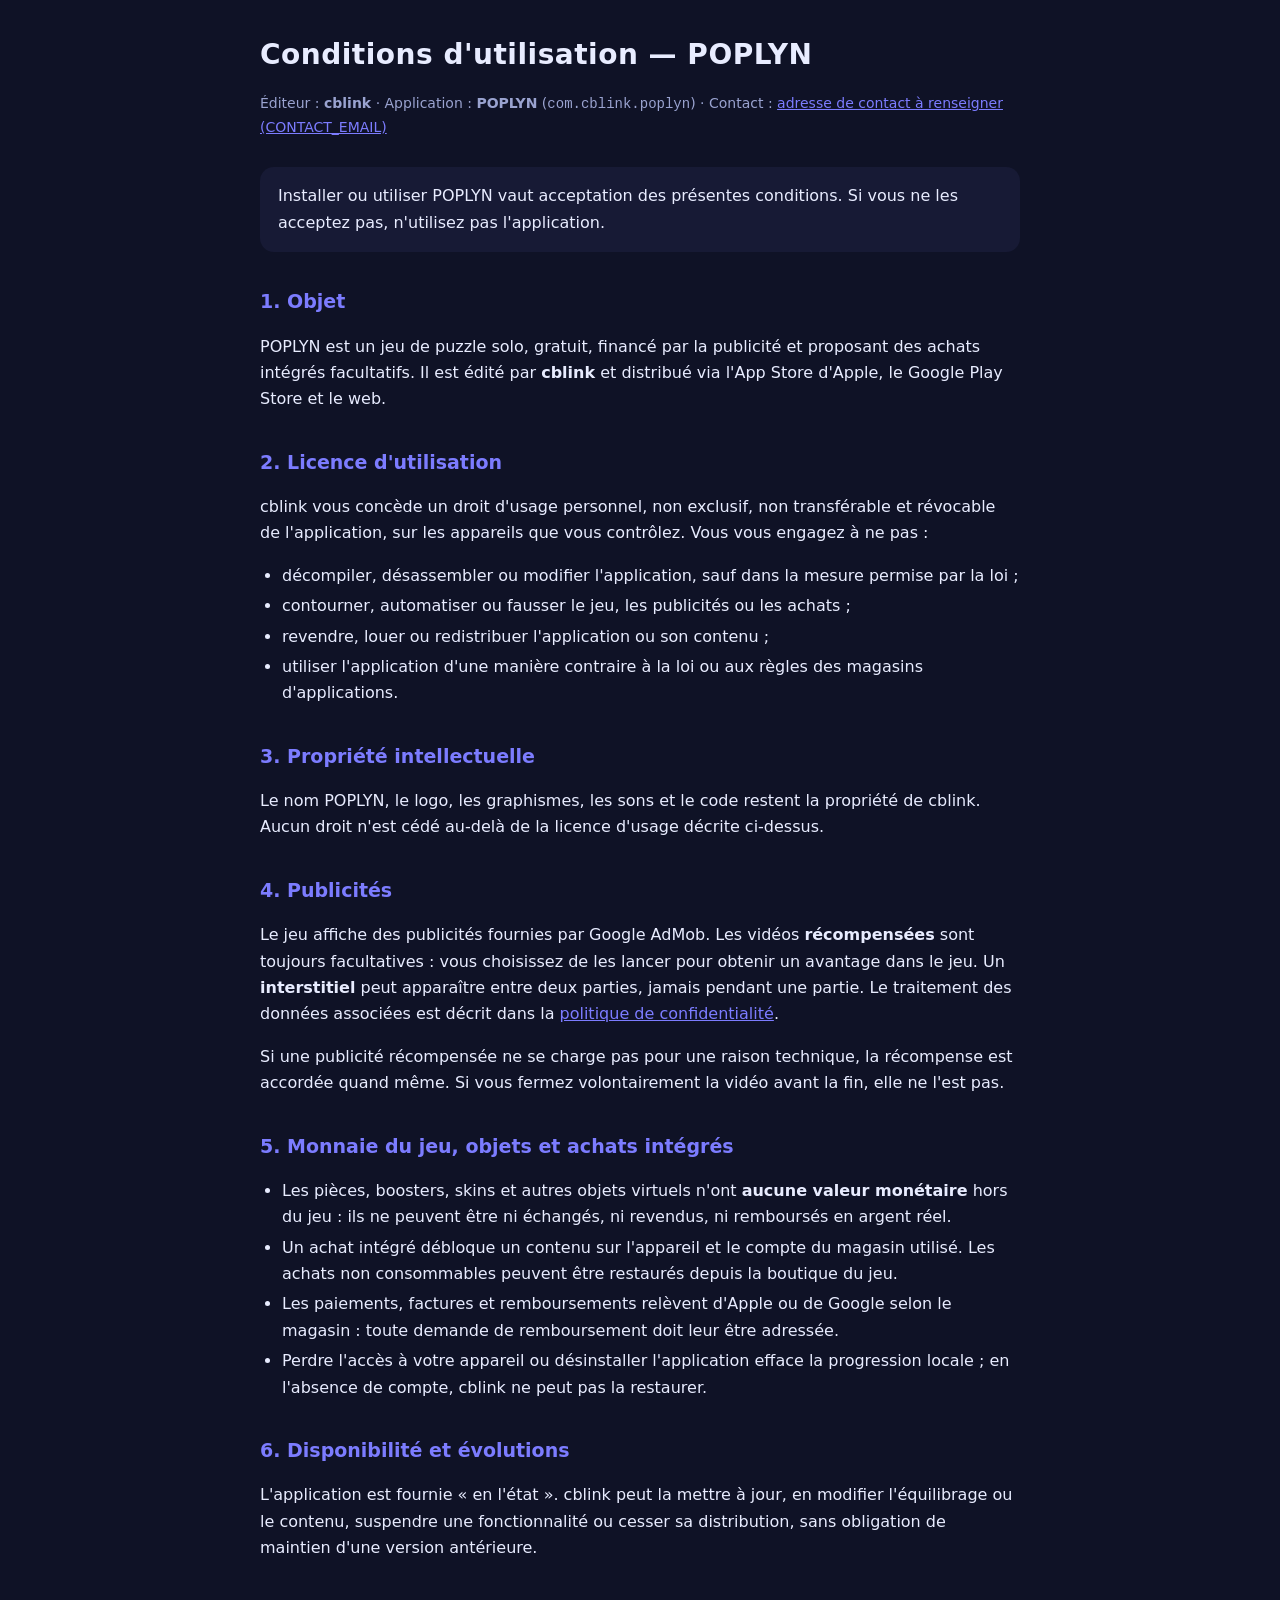
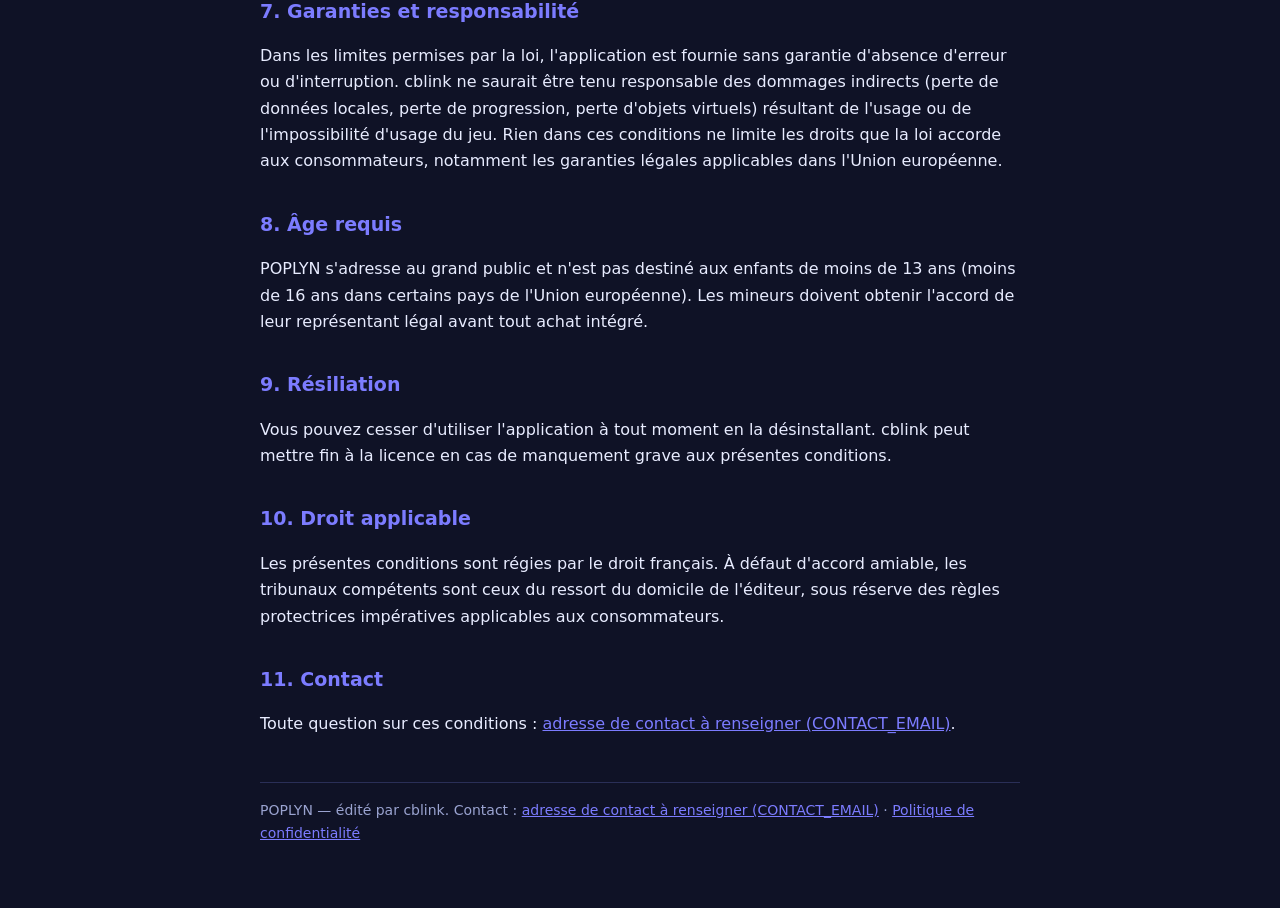
==== terms.html @ f597fe5f "deploy: POPLYN PWA (build web depuis poplyn main f79928b)" ====
<!doctype html>
<html lang="fr">
<head>
<meta charset="utf-8" />
<meta name="viewport" content="width=device-width, initial-scale=1" />
<meta name="theme-color" content="#0f1226" />
<meta name="robots" content="index, follow" />
<meta name="description" content="Conditions d'utilisation de POPLYN (cblink) : licence, publicités, achats intégrés, garanties, droit applicable." />
<title>POPLYN — Conditions d'utilisation</title>
<!-- Page autonome : aucune ressource externe, aucun script, aucun cookie.
     `adresse de contact à renseigner (CONTACT_EMAIL)` est remplacé au build par tools/build-web.mjs. -->
<style>
  :root { --bg:#0f1226; --card:#171a35; --fg:#e8ecff; --dim:#9aa3d0; --accent:#7c7cff; }
  * { box-sizing: border-box; }
  body { margin:0; padding:32px 20px 64px; background:var(--bg); color:var(--fg);
         font:16px/1.65 system-ui, -apple-system, "Segoe UI", Roboto, sans-serif; }
  main { max-width:760px; margin:0 auto; }
  h1 { font-size:28px; margin:0 0 4px; letter-spacing:.5px; }
  h2 { font-size:19px; margin:34px 0 8px; color:var(--accent); }
  .meta { color:var(--dim); font-size:14px; margin-bottom:28px; }
  a { color:var(--accent); }
  ul { padding-left:22px; }
  li { margin:4px 0; }
  .card { background:var(--card); border-radius:14px; padding:16px 18px; margin:18px 0; }
  footer { color:var(--dim); font-size:14px; margin-top:44px; border-top:1px solid #2a2f57; padding-top:16px; }
</style>
</head>
<body>
<main>

<h1>Conditions d'utilisation — POPLYN</h1>
<p class="meta">Éditeur : <b>cblink</b> · Application : <b>POPLYN</b>
(<code>com.cblink.poplyn</code>) · Contact : <a href="mailto:adresse de contact à renseigner (CONTACT_EMAIL)">adresse de contact à renseigner (CONTACT_EMAIL)</a></p>

<div class="card">
  Installer ou utiliser POPLYN vaut acceptation des présentes conditions. Si vous
  ne les acceptez pas, n'utilisez pas l'application.
</div>

<h2>1. Objet</h2>
<p>
  POPLYN est un jeu de puzzle solo, gratuit, financé par la publicité et proposant
  des achats intégrés facultatifs. Il est édité par <b>cblink</b> et distribué via
  l'App Store d'Apple, le Google Play Store et le web.
</p>

<h2>2. Licence d'utilisation</h2>
<p>
  cblink vous concède un droit d'usage personnel, non exclusif, non
  transférable et révocable de l'application, sur les appareils que vous
  contrôlez. Vous vous engagez à ne pas :
</p>
<ul>
  <li>décompiler, désassembler ou modifier l'application, sauf dans la mesure
      permise par la loi ;</li>
  <li>contourner, automatiser ou fausser le jeu, les publicités ou les achats ;</li>
  <li>revendre, louer ou redistribuer l'application ou son contenu ;</li>
  <li>utiliser l'application d'une manière contraire à la loi ou aux règles des
      magasins d'applications.</li>
</ul>

<h2>3. Propriété intellectuelle</h2>
<p>
  Le nom POPLYN, le logo, les graphismes, les sons et le code restent la
  propriété de cblink. Aucun droit n'est cédé au-delà de la licence d'usage
  décrite ci-dessus.
</p>

<h2>4. Publicités</h2>
<p>
  Le jeu affiche des publicités fournies par Google AdMob. Les vidéos
  <b>récompensées</b> sont toujours facultatives : vous choisissez de les lancer
  pour obtenir un avantage dans le jeu. Un <b>interstitiel</b> peut apparaître
  entre deux parties, jamais pendant une partie. Le traitement des données
  associées est décrit dans la
  <a href="privacy.html">politique de confidentialité</a>.
</p>
<p>
  Si une publicité récompensée ne se charge pas pour une raison technique, la
  récompense est accordée quand même. Si vous fermez volontairement la vidéo
  avant la fin, elle ne l'est pas.
</p>

<h2>5. Monnaie du jeu, objets et achats intégrés</h2>
<ul>
  <li>Les pièces, boosters, skins et autres objets virtuels n'ont <b>aucune valeur
      monétaire</b> hors du jeu : ils ne peuvent être ni échangés, ni revendus,
      ni remboursés en argent réel.</li>
  <li>Un achat intégré débloque un contenu sur l'appareil et le compte du magasin
      utilisé. Les achats non consommables peuvent être restaurés depuis la
      boutique du jeu.</li>
  <li>Les paiements, factures et remboursements relèvent d'Apple ou de Google
      selon le magasin : toute demande de remboursement doit leur être adressée.</li>
  <li>Perdre l'accès à votre appareil ou désinstaller l'application efface la
      progression locale ; en l'absence de compte, cblink ne peut pas la
      restaurer.</li>
</ul>

<h2>6. Disponibilité et évolutions</h2>
<p>
  L'application est fournie « en l'état ». cblink peut la mettre à jour, en
  modifier l'équilibrage ou le contenu, suspendre une fonctionnalité ou cesser sa
  distribution, sans obligation de maintien d'une version antérieure.
</p>

<h2>7. Garanties et responsabilité</h2>
<p>
  Dans les limites permises par la loi, l'application est fournie sans garantie
  d'absence d'erreur ou d'interruption. cblink ne saurait être tenu responsable
  des dommages indirects (perte de données locales, perte de progression, perte
  d'objets virtuels) résultant de l'usage ou de l'impossibilité d'usage du jeu.
  Rien dans ces conditions ne limite les droits que la loi accorde aux
  consommateurs, notamment les garanties légales applicables dans l'Union
  européenne.
</p>

<h2>8. Âge requis</h2>
<p>
  POPLYN s'adresse au grand public et n'est pas destiné aux enfants de moins de
  13 ans (moins de 16 ans dans certains pays de l'Union européenne). Les mineurs
  doivent obtenir l'accord de leur représentant légal avant tout achat intégré.
</p>

<h2>9. Résiliation</h2>
<p>
  Vous pouvez cesser d'utiliser l'application à tout moment en la désinstallant.
  cblink peut mettre fin à la licence en cas de manquement grave aux présentes
  conditions.
</p>

<h2>10. Droit applicable</h2>
<p>
  Les présentes conditions sont régies par le droit français. À défaut d'accord
  amiable, les tribunaux compétents sont ceux du ressort du domicile de
  l'éditeur, sous réserve des règles protectrices impératives applicables aux
  consommateurs.
</p>

<h2>11. Contact</h2>
<p>
  Toute question sur ces conditions :
  <a href="mailto:adresse de contact à renseigner (CONTACT_EMAIL)">adresse de contact à renseigner (CONTACT_EMAIL)</a>.
</p>

<footer>
  POPLYN — édité par cblink. Contact :
  <a href="mailto:adresse de contact à renseigner (CONTACT_EMAIL)">adresse de contact à renseigner (CONTACT_EMAIL)</a> ·
  <a href="privacy.html">Politique de confidentialité</a>
</footer>

</main>
</body>
</html>
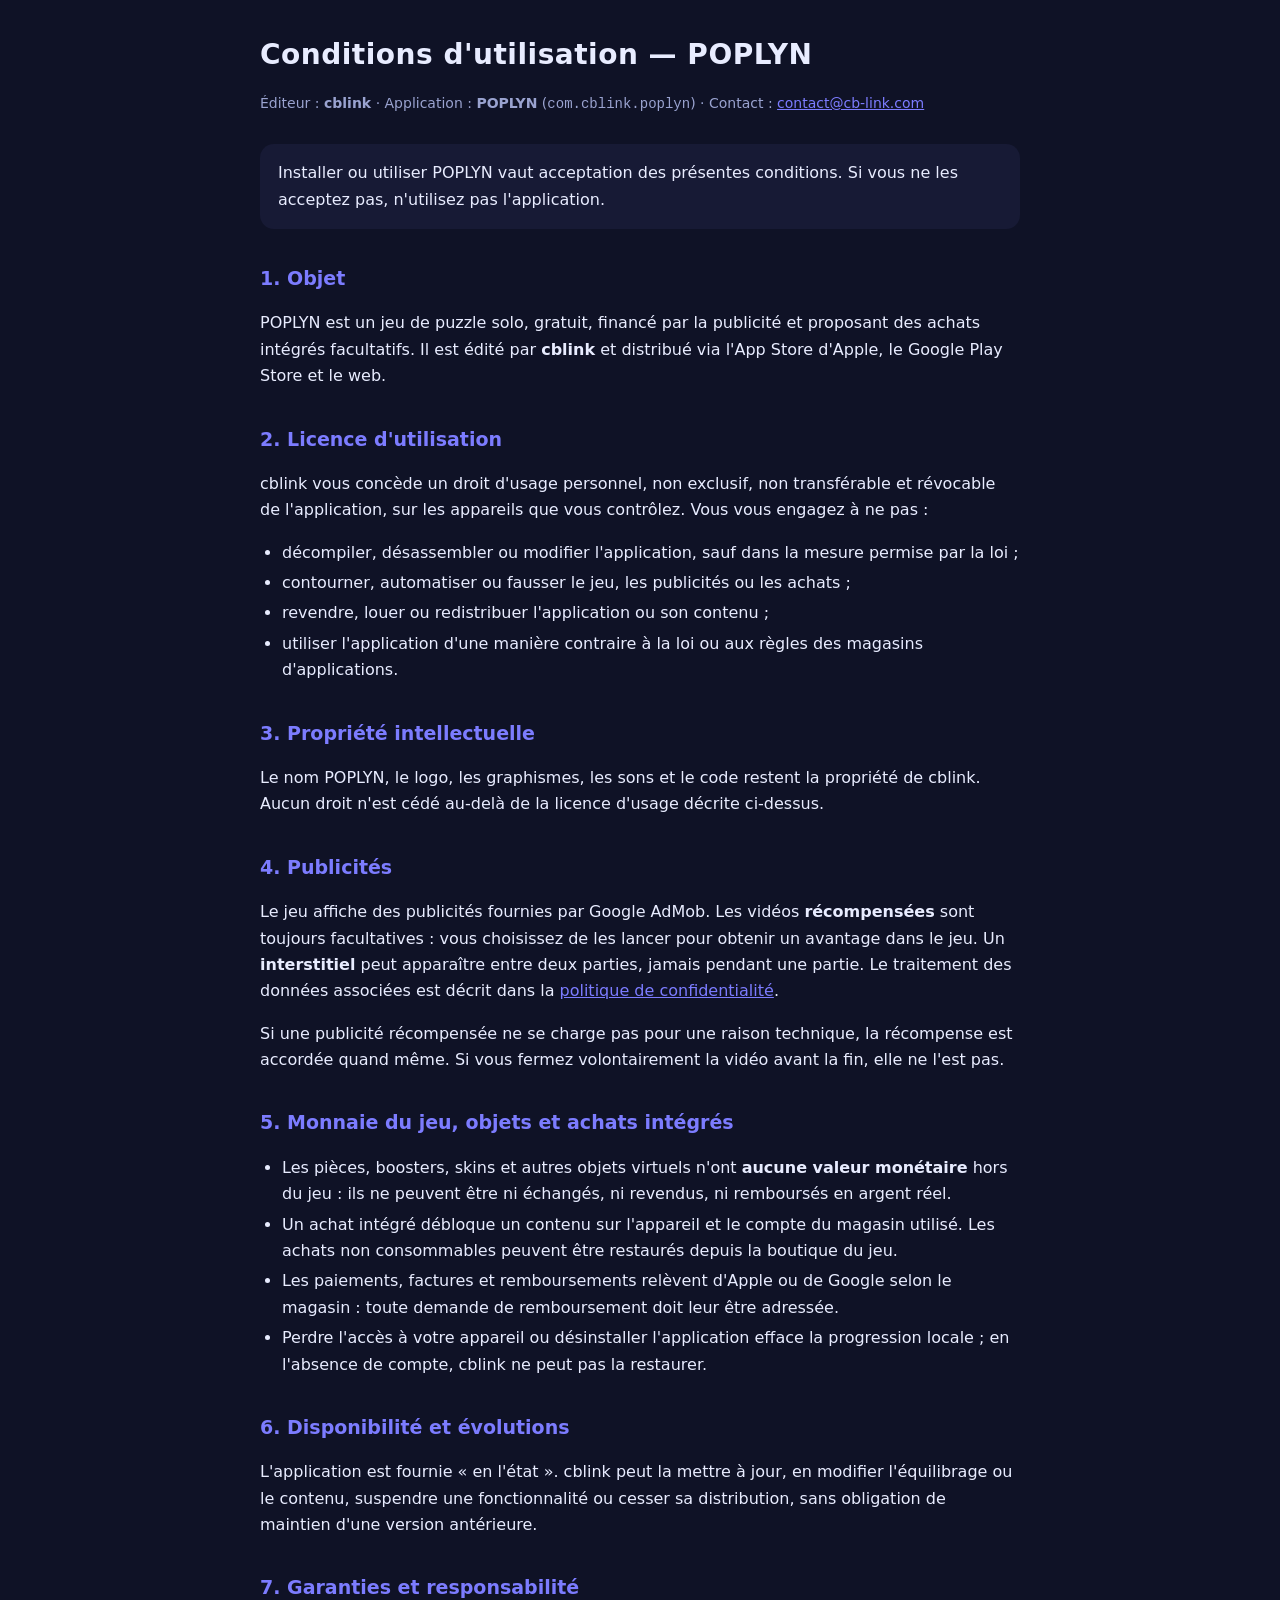
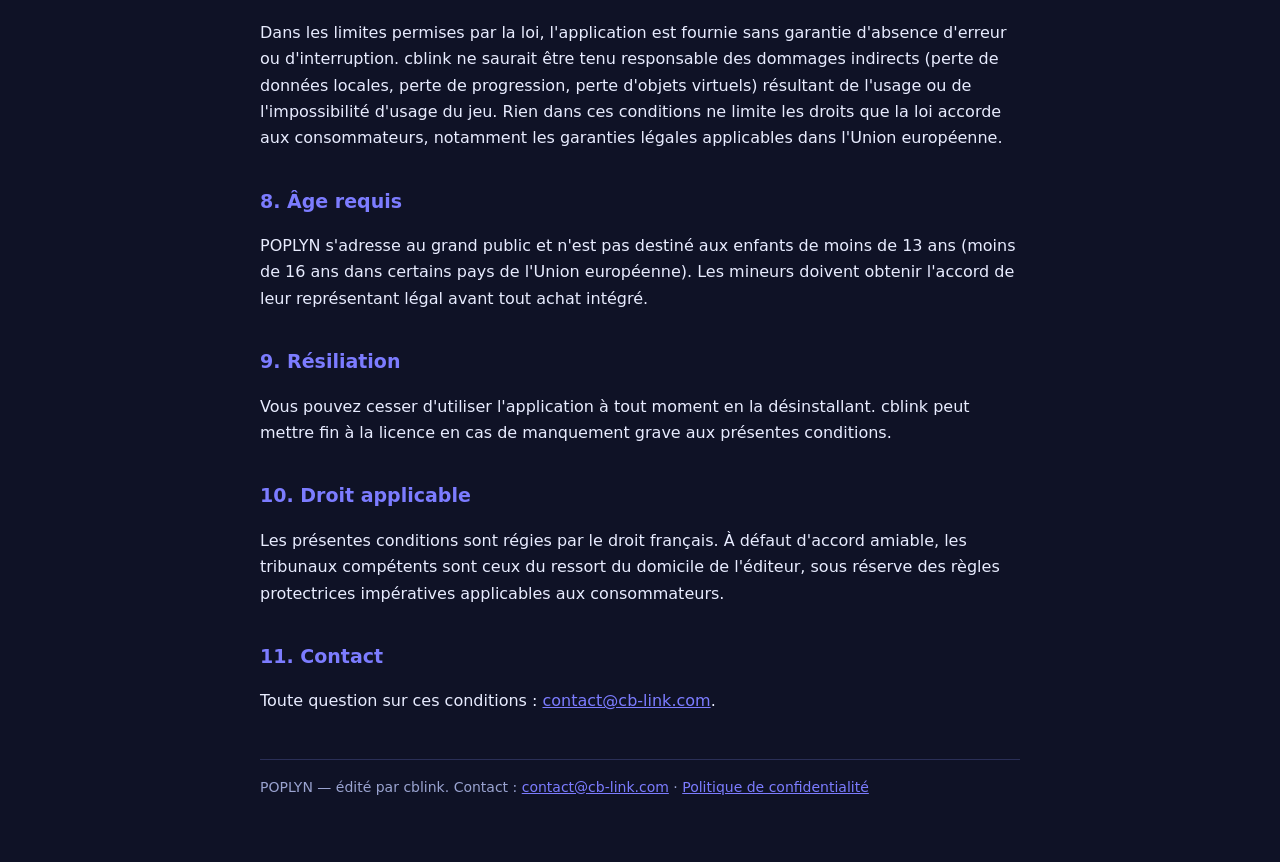
==== commit a04cc2d2: "chore: injecte CONTACT_EMAIL (contact@cb-link.com) dans privacy/terms" ====
--- a/terms.html
+++ b/terms.html
@@ -8,7 +8,7 @@
 <meta name="description" content="Conditions d'utilisation de POPLYN (cblink) : licence, publicités, achats intégrés, garanties, droit applicable." />
 <title>POPLYN — Conditions d'utilisation</title>
 <!-- Page autonome : aucune ressource externe, aucun script, aucun cookie.
-     `adresse de contact à renseigner (CONTACT_EMAIL)` est remplacé au build par tools/build-web.mjs. -->
+     `contact@cb-link.com` est remplacé au build par tools/build-web.mjs. -->
 <style>
   :root { --bg:#0f1226; --card:#171a35; --fg:#e8ecff; --dim:#9aa3d0; --accent:#7c7cff; }
   * { box-sizing: border-box; }
@@ -30,7 +30,7 @@
 
 <h1>Conditions d'utilisation — POPLYN</h1>
 <p class="meta">Éditeur : <b>cblink</b> · Application : <b>POPLYN</b>
-(<code>com.cblink.poplyn</code>) · Contact : <a href="mailto:adresse de contact à renseigner (CONTACT_EMAIL)">adresse de contact à renseigner (CONTACT_EMAIL)</a></p>
+(<code>com.cblink.poplyn</code>) · Contact : <a href="mailto:contact@cb-link.com">contact@cb-link.com</a></p>
 
 <div class="card">
   Installer ou utiliser POPLYN vaut acceptation des présentes conditions. Si vous
@@ -139,12 +139,12 @@
 <h2>11. Contact</h2>
 <p>
   Toute question sur ces conditions :
-  <a href="mailto:adresse de contact à renseigner (CONTACT_EMAIL)">adresse de contact à renseigner (CONTACT_EMAIL)</a>.
+  <a href="mailto:contact@cb-link.com">contact@cb-link.com</a>.
 </p>
 
 <footer>
   POPLYN — édité par cblink. Contact :
-  <a href="mailto:adresse de contact à renseigner (CONTACT_EMAIL)">adresse de contact à renseigner (CONTACT_EMAIL)</a> ·
+  <a href="mailto:contact@cb-link.com">contact@cb-link.com</a> ·
   <a href="privacy.html">Politique de confidentialité</a>
 </footer>
 
